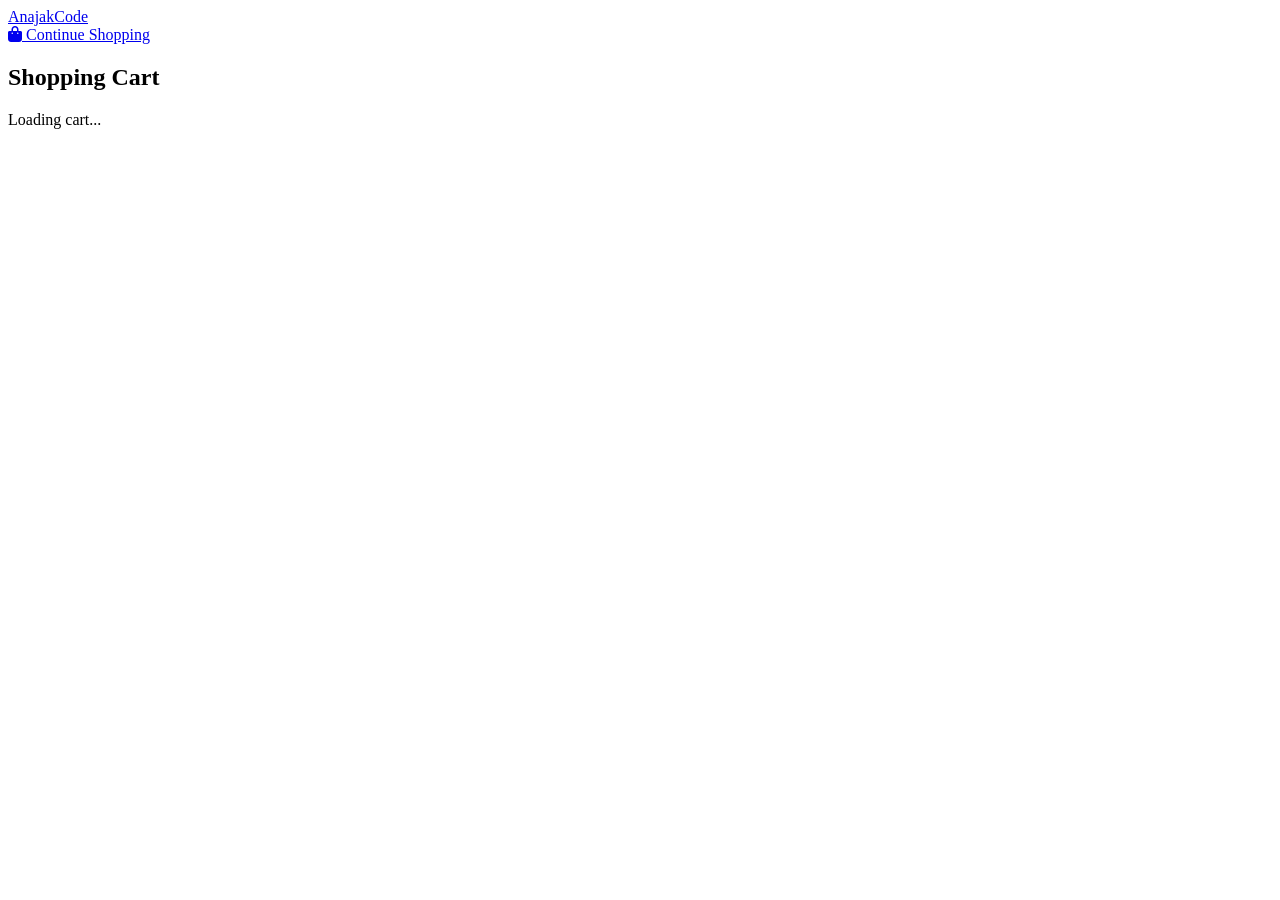
==== cart/index.html @ 0c5a371a "Rename index.ht to index.html" ====
<!DOCTYPE html>
<html lang="km">
<head>
    <meta charset="UTF-8">
    <meta name="viewport" content="width=device-width, initial-scale=1.0">
    <title>Shopping Cart</title>
    <link rel="stylesheet" href="./theme/style.css">
    <link rel="stylesheet" href="https://cdnjs.cloudflare.com/ajax/libs/font-awesome/6.4.0/css/all.min.css">
</head>
<body>
    <!-- Header -->
    <header class="header">
        <div class="container">
            <div class="header-top">
                <div class="logo">
                    <a href="index.html"> AnajakCode</a>
                </div>
                <div class="header-actions">
                    <a href="index.html" class="btn btn-sm"><i class="fas fa-shopping-bag"></i> Continue Shopping</a>
                </div>
            </div>
        </div>
    </header>

    <!-- Cart Content -->
    <section class="cart-page">
        <div class="container">
            <h1>Shopping Cart</h1>
            
            <div id="cart-content" class="cart-content">
                <div class="loading">
                    <div class="spinner"></div>
                    <p>Loading cart...</p>
                </div>
            </div>
        </div>
    </section>

    <script src="./api.js"></script>
    <script src="./function/script.js"></script>
    <script>
        document.addEventListener('DOMContentLoaded', () => {
            loadCartPage();
            updateCartCount();
        });
    </script>
</body>
</html>
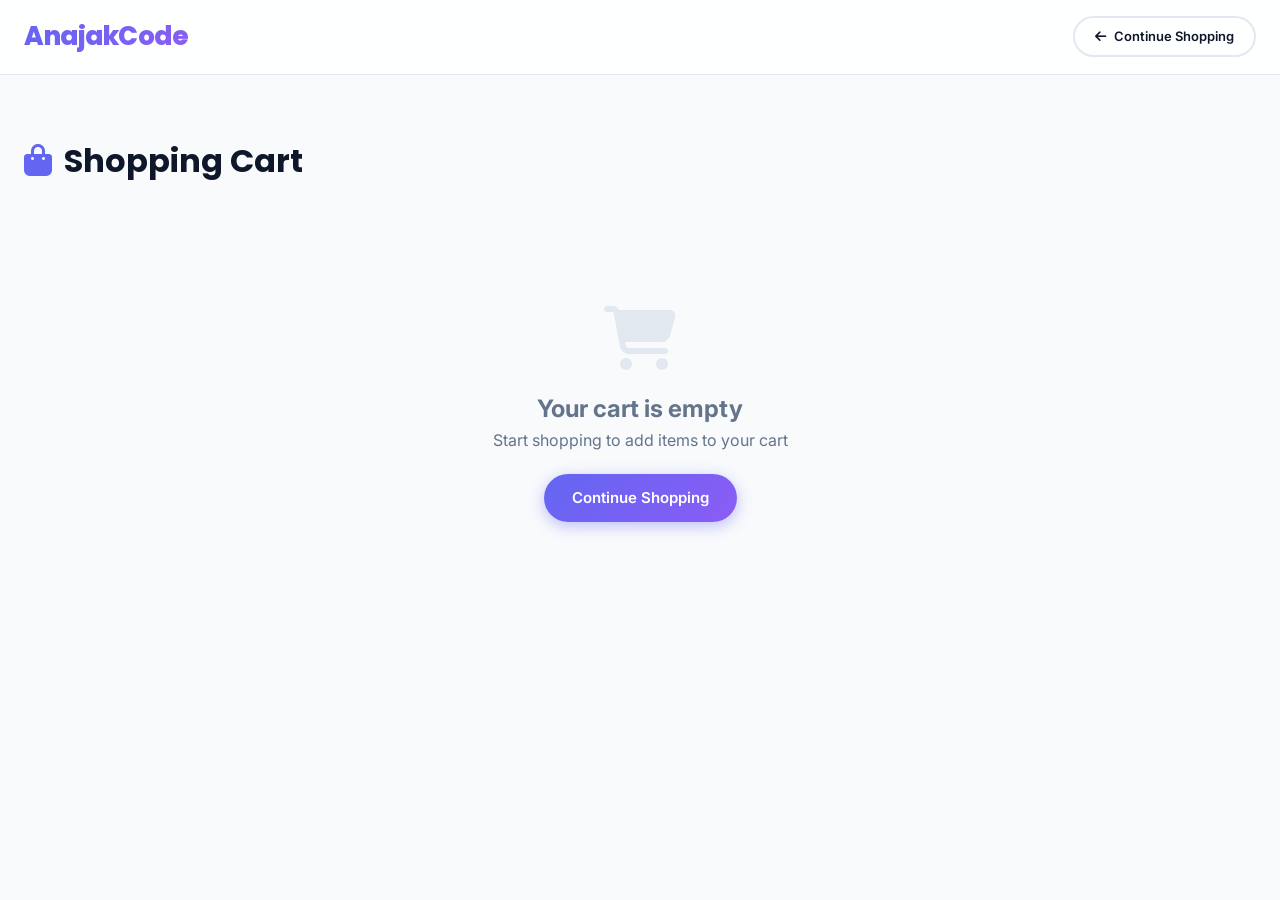
==== commit e38d3a78: "Update shopping cart page title and links" ====
--- a/cart/index.html
+++ b/cart/index.html
@@ -3,41 +3,39 @@
 <head>
     <meta charset="UTF-8">
     <meta name="viewport" content="width=device-width, initial-scale=1.0">
-    <title>Shopping Cart</title>
-    <link rel="stylesheet" href="./theme/style.css">
+    <title>Shopping Cart - AnajakCode</title>
+    <link rel="stylesheet" href="../theme/style.css">
     <link rel="stylesheet" href="https://cdnjs.cloudflare.com/ajax/libs/font-awesome/6.4.0/css/all.min.css">
 </head>
 <body>
-    <!-- Header -->
     <header class="header">
         <div class="container">
             <div class="header-top">
                 <div class="logo">
-                    <a href="index.html"> AnajakCode</a>
+                    <a href="/">AnajakCode</a>
                 </div>
                 <div class="header-actions">
-                    <a href="index.html" class="btn btn-sm"><i class="fas fa-shopping-bag"></i> Continue Shopping</a>
+                    <a href="/" class="btn btn-outline btn-sm"><i class="fas fa-arrow-left"></i> Continue Shopping</a>
                 </div>
             </div>
         </div>
     </header>
 
-    <!-- Cart Content -->
     <section class="cart-page">
         <div class="container">
-            <h1>Shopping Cart</h1>
+            <h1><i class="fas fa-shopping-bag" style="color: var(--primary); margin-right: 12px;"></i>Shopping Cart</h1>
             
             <div id="cart-content" class="cart-content">
                 <div class="loading">
                     <div class="spinner"></div>
-                    <p>Loading cart...</p>
+                    <p>Loading your cart...</p>
                 </div>
             </div>
         </div>
     </section>
 
-    <script src="./api.js"></script>
-    <script src="./function/script.js"></script>
+    <script src="../api.js"></script>
+    <script src="../function/script.js"></script>
     <script>
         document.addEventListener('DOMContentLoaded', () => {
             loadCartPage();
--- a/theme/style.css
+++ b/theme/style.css
@@ -0,0 +1,957 @@
+/* ============================================
+   ANAJAKCODE - PREMIUM UI THEME
+   ============================================ */
+@import url('https://fonts.googleapis.com/css2?family=Inter:wght@400;500;600&family=Kantumruy+Pro:wght@400;600;700&family=Poppins:wght@600;700;800&display=swap');
+
+:root {
+    --primary: #6366f1;
+    --primary-dark: #4f46e5;
+    --accent: #8b5cf6;
+    --bg-body: #f8fafc;
+    --bg-surface: #ffffff;
+    --text-main: #0f172a;
+    --text-muted: #64748b;
+    --border: #e2e8f0;
+    --success: #10b981;
+    --danger: #ef4444;
+    --warning: #f59e0b;
+    --shadow-sm: 0 1px 2px 0 rgb(0 0 0 / 0.05);
+    --shadow: 0 4px 6px -1px rgb(0 0 0 / 0.1), 0 2px 4px -2px rgb(0 0 0 / 0.1);
+    --shadow-lg: 0 10px 15px -3px rgb(0 0 0 / 0.1), 0 4px 6px -4px rgb(0 0 0 / 0.1);
+    --shadow-glow: 0 0 20px rgba(99, 102, 241, 0.3);
+    --radius: 16px;
+    --radius-sm: 8px;
+}
+
+* {
+    margin: 0;
+    padding: 0;
+    box-sizing: border-box;
+}
+
+html {
+    scroll-behavior: smooth;
+}
+
+body {
+    font-family: 'Inter', 'Kantumruy Pro', sans-serif;
+    background-color: var(--bg-body);
+    color: var(--text-main);
+    line-height: 1.6;
+    -webkit-font-smoothing: antialiased;
+}
+
+.container {
+    max-width: 1280px;
+    margin: 0 auto;
+    padding: 0 24px;
+}
+
+/* ---- HEADER ---- */
+.header {
+    background: rgba(255, 255, 255, 0.85);
+    backdrop-filter: blur(12px);
+    -webkit-backdrop-filter: blur(12px);
+    border-bottom: 1px solid var(--border);
+    position: sticky;
+    top: 0;
+    z-index: 100;
+    transition: all 0.3s ease;
+}
+
+.header-top {
+    display: flex;
+    justify-content: space-between;
+    align-items: center;
+    padding: 16px 0;
+}
+
+.logo a {
+    font-family: 'Poppins', sans-serif;
+    font-size: 26px;
+    font-weight: 800;
+    text-decoration: none;
+    background: linear-gradient(135deg, var(--primary), var(--accent));
+    -webkit-background-clip: text;
+    -webkit-text-fill-color: transparent;
+    letter-spacing: -0.5px;
+}
+
+.header-actions {
+    display: flex;
+    align-items: center;
+    gap: 20px;
+}
+
+.search-box {
+    display: flex;
+    align-items: center;
+    background: var(--bg-body);
+    border: 1px solid var(--border);
+    border-radius: 50px;
+    padding: 4px;
+    transition: all 0.3s;
+}
+
+.search-box:focus-within {
+    border-color: var(--primary);
+    box-shadow: 0 0 0 3px rgba(99, 102, 241, 0.1);
+}
+
+.search-box input {
+    border: none;
+    background: transparent;
+    padding: 8px 16px;
+    font-size: 14px;
+    width: 220px;
+    outline: none;
+    font-family: 'Inter', 'Kantumruy Pro', sans-serif;
+}
+
+.search-box button {
+    width: 36px;
+    height: 36px;
+    border-radius: 50%;
+    border: none;
+    background: var(--primary);
+    color: white;
+    cursor: pointer;
+    display: flex;
+    align-items: center;
+    justify-content: center;
+    transition: all 0.3s;
+}
+
+.search-box button:hover {
+    background: var(--primary-dark);
+    transform: scale(1.05);
+}
+
+.cart-icon {
+    position: relative;
+    font-size: 22px;
+    color: var(--text-main);
+    text-decoration: none;
+    padding: 8px;
+    border-radius: 50%;
+    transition: all 0.3s;
+}
+
+.cart-icon:hover {
+    background: var(--bg-body);
+    color: var(--primary);
+}
+
+.cart-count {
+    position: absolute;
+    top: 0;
+    right: 0;
+    background: var(--danger);
+    color: white;
+    font-size: 10px;
+    font-weight: 700;
+    width: 18px;
+    height: 18px;
+    border-radius: 50%;
+    display: flex;
+    align-items: center;
+    justify-content: center;
+    border: 2px solid white;
+}
+
+.nav-menu {
+    display: flex;
+    gap: 32px;
+    padding: 0 0 16px 0;
+}
+
+.nav-menu a {
+    color: var(--text-muted);
+    text-decoration: none;
+    font-weight: 600;
+    font-size: 15px;
+    position: relative;
+    transition: color 0.3s;
+}
+
+.nav-menu a:hover,
+.nav-menu a.active {
+    color: var(--primary);
+}
+
+.nav-menu a::after {
+    content: '';
+    position: absolute;
+    bottom: -4px;
+    left: 0;
+    width: 0;
+    height: 2px;
+    background: linear-gradient(90deg, var(--primary), var(--accent));
+    transition: width 0.3s ease;
+    border-radius: 2px;
+}
+
+.nav-menu a:hover::after,
+.nav-menu a.active::after {
+    width: 100%;
+}
+
+/* ---- HERO SECTION ---- */
+.hero {
+    background: linear-gradient(135deg, #0f172a 0%, #1e1b4b 100%);
+    color: white;
+    padding: 100px 0;
+    text-align: center;
+    position: relative;
+    overflow: hidden;
+}
+
+.hero::before {
+    content: '';
+    position: absolute;
+    top: -50%;
+    left: -50%;
+    width: 200%;
+    height: 200%;
+    background: radial-gradient(circle, rgba(99, 102, 241, 0.15) 0%, transparent 70%);
+    animation: pulse 8s ease-in-out infinite;
+}
+
+@keyframes pulse {
+    0%, 100% { transform: scale(1); opacity: 0.5; }
+    50% { transform: scale(1.1); opacity: 0.8; }
+}
+
+.hero-content {
+    position: relative;
+    z-index: 1;
+}
+
+.hero-content h1 {
+    font-family: 'Poppins', sans-serif;
+    font-size: 56px;
+    font-weight: 800;
+    margin-bottom: 20px;
+    line-height: 1.1;
+    background: linear-gradient(to right, #fff, #c7d2fe);
+    -webkit-background-clip: text;
+    -webkit-text-fill-color: transparent;
+}
+
+.hero-content p {
+    font-size: 20px;
+    margin-bottom: 40px;
+    color: #94a3b8;
+    max-width: 600px;
+    margin-left: auto;
+    margin-right: auto;
+}
+
+/* ---- BUTTONS ---- */
+.btn {
+    padding: 12px 28px;
+    border: none;
+    border-radius: 50px;
+    cursor: pointer;
+    font-size: 15px;
+    font-weight: 600;
+    text-decoration: none;
+    display: inline-flex;
+    align-items: center;
+    justify-content: center;
+    gap: 8px;
+    transition: all 0.3s cubic-bezier(0.4, 0, 0.2, 1);
+    font-family: 'Inter', 'Kantumruy Pro', sans-serif;
+}
+
+.btn-primary {
+    background: linear-gradient(135deg, var(--primary), var(--accent));
+    color: white;
+    box-shadow: 0 4px 15px rgba(99, 102, 241, 0.4);
+}
+
+.btn-primary:hover {
+    transform: translateY(-2px);
+    box-shadow: 0 8px 25px rgba(99, 102, 241, 0.5);
+}
+
+.btn-primary:disabled {
+    opacity: 0.6;
+    cursor: not-allowed;
+    transform: none;
+}
+
+.btn-sm {
+    padding: 8px 20px;
+    font-size: 13px;
+}
+
+.btn-lg {
+    padding: 16px 36px;
+    font-size: 16px;
+}
+
+.btn-block {
+    width: 100%;
+}
+
+.btn-outline {
+    background: transparent;
+    border: 2px solid var(--border);
+    color: var(--text-main);
+}
+
+.btn-outline:hover {
+    border-color: var(--primary);
+    color: var(--primary);
+    background: rgba(99, 102, 241, 0.05);
+}
+
+/* ---- PRODUCTS SECTION ---- */
+.products-section {
+    padding: 80px 0;
+}
+
+.section-header {
+    text-align: center;
+    margin-bottom: 50px;
+}
+
+.section-header h2 {
+    font-family: 'Poppins', sans-serif;
+    font-size: 36px;
+    font-weight: 700;
+    color: var(--text-main);
+    margin-bottom: 12px;
+}
+
+.section-header p {
+    color: var(--text-muted);
+    font-size: 16px;
+}
+
+.products-grid {
+    display: grid;
+    grid-template-columns: repeat(auto-fill, minmax(280px, 1fr));
+    gap: 32px;
+}
+
+.product-card {
+    background: var(--bg-surface);
+    border-radius: var(--radius);
+    overflow: hidden;
+    border: 1px solid var(--border);
+    transition: all 0.4s cubic-bezier(0.4, 0, 0.2, 1);
+    position: relative;
+}
+
+.product-card:hover {
+    transform: translateY(-8px);
+    box-shadow: var(--shadow-lg);
+    border-color: rgba(99, 102, 241, 0.3);
+}
+
+.product-image-wrapper {
+    position: relative;
+    padding-top: 100%; /* 1:1 Aspect Ratio */
+    background: #f1f5f9;
+    overflow: hidden;
+}
+
+.product-image {
+    position: absolute;
+    top: 0;
+    left: 0;
+    width: 100%;
+    height: 100%;
+    object-fit: cover;
+    transition: transform 0.5s ease;
+}
+
+.product-card:hover .product-image {
+    transform: scale(1.08);
+}
+
+.product-info {
+    padding: 24px;
+}
+
+.product-name {
+    font-size: 18px;
+    font-weight: 700;
+    margin-bottom: 8px;
+    color: var(--text-main);
+    line-height: 1.3;
+    display: -webkit-box;
+    -webkit-line-clamp: 2;
+    -webkit-box-orient: vertical;
+    overflow: hidden;
+}
+
+.product-price {
+    font-family: 'Poppins', sans-serif;
+    font-size: 24px;
+    font-weight: 700;
+    color: var(--primary);
+    margin-bottom: 16px;
+}
+
+.product-stock {
+    font-size: 13px;
+    font-weight: 600;
+    color: var(--success);
+    margin-bottom: 20px;
+    display: flex;
+    align-items: center;
+    gap: 6px;
+}
+
+.product-stock.out-of-stock {
+    color: var(--danger);
+}
+
+/* ---- LOADING & EMPTY STATE ---- */
+.loading {
+    text-align: center;
+    padding: 80px 20px;
+    grid-column: 1 / -1;
+}
+
+.spinner {
+    width: 48px;
+    height: 48px;
+    border: 4px solid var(--border);
+    border-top-color: var(--primary);
+    border-radius: 50%;
+    animation: spin 0.8s linear infinite;
+    margin: 0 auto 20px;
+}
+
+@keyframes spin {
+    to { transform: rotate(360deg); }
+}
+
+.empty-state {
+    text-align: center;
+    padding: 80px 20px;
+    grid-column: 1 / -1;
+    color: var(--text-muted);
+}
+
+.empty-state i {
+    font-size: 64px;
+    margin-bottom: 20px;
+    color: var(--border);
+}
+
+.empty-state h3 {
+    font-size: 20px;
+    color: var(--text-main);
+    margin-bottom: 8px;
+}
+
+/* ---- PRODUCT DETAILS ---- */
+.product-details {
+    padding: 60px 0;
+}
+
+.product-content {
+    display: grid;
+    grid-template-columns: 1fr 1fr;
+    gap: 60px;
+    align-items: start;
+    background: var(--bg-surface);
+    padding: 40px;
+    border-radius: var(--radius);
+    border: 1px solid var(--border);
+}
+
+.product-image-large {
+    width: 100%;
+    border-radius: var(--radius-sm);
+    box-shadow: var(--shadow);
+}
+
+.product-info-large h1 {
+    font-family: 'Poppins', sans-serif;
+    font-size: 36px;
+    font-weight: 700;
+    margin-bottom: 16px;
+    color: var(--text-main);
+}
+
+.product-price-large {
+    font-family: 'Poppins', sans-serif;
+    font-size: 40px;
+    font-weight: 800;
+    color: var(--primary);
+    margin-bottom: 24px;
+}
+
+.product-description {
+    margin-bottom: 32px;
+    color: var(--text-muted);
+    line-height: 1.8;
+    font-size: 16px;
+}
+
+.quantity-selector {
+    display: flex;
+    align-items: center;
+    gap: 16px;
+    margin-bottom: 32px;
+}
+
+.quantity-selector label {
+    font-weight: 600;
+    color: var(--text-main);
+}
+
+.quantity-selector input {
+    width: 80px;
+    padding: 12px;
+    border: 2px solid var(--border);
+    border-radius: var(--radius-sm);
+    text-align: center;
+    font-size: 18px;
+    font-weight: 700;
+    transition: all 0.3s;
+}
+
+.quantity-selector input:focus {
+    outline: none;
+    border-color: var(--primary);
+}
+
+/* ---- CART PAGE ---- */
+.cart-page, .checkout-page {
+    padding: 60px 0;
+}
+
+.cart-page h1, .checkout-page h1 {
+    font-family: 'Poppins', sans-serif;
+    font-size: 32px;
+    font-weight: 700;
+    margin-bottom: 40px;
+    color: var(--text-main);
+}
+
+.cart-content {
+    display: grid;
+    grid-template-columns: 2fr 1fr;
+    gap: 40px;
+}
+
+.cart-items {
+    background: var(--bg-surface);
+    border-radius: var(--radius);
+    border: 1px solid var(--border);
+    padding: 32px;
+}
+
+.cart-item {
+    display: grid;
+    grid-template-columns: 100px 1fr auto;
+    gap: 24px;
+    padding: 24px 0;
+    border-bottom: 1px solid var(--border);
+    align-items: center;
+}
+
+.cart-item:last-child {
+    border-bottom: none;
+}
+
+.cart-item-image {
+    width: 100px;
+    height: 100px;
+    object-fit: cover;
+    border-radius: var(--radius-sm);
+    border: 1px solid var(--border);
+}
+
+.cart-item-info h3 {
+    font-size: 18px;
+    font-weight: 600;
+    margin-bottom: 8px;
+    color: var(--text-main);
+}
+
+.cart-item-price {
+    color: var(--primary);
+    font-weight: 700;
+    font-size: 16px;
+}
+
+.cart-item-quantity {
+    display: flex;
+    align-items: center;
+    gap: 12px;
+    margin-top: 12px;
+}
+
+.cart-item-quantity button {
+    width: 36px;
+    height: 36px;
+    border: 1px solid var(--border);
+    background: var(--bg-body);
+    border-radius: var(--radius-sm);
+    cursor: pointer;
+    font-size: 18px;
+    display: flex;
+    align-items: center;
+    justify-content: center;
+    transition: all 0.2s;
+    color: var(--text-main);
+}
+
+.cart-item-quantity button:hover {
+    background: var(--primary);
+    color: white;
+    border-color: var(--primary);
+}
+
+.cart-item-quantity span {
+    font-weight: 700;
+    min-width: 30px;
+    text-align: center;
+    font-size: 16px;
+}
+
+.cart-summary {
+    background: var(--bg-surface);
+    border-radius: var(--radius);
+    border: 1px solid var(--border);
+    padding: 32px;
+    height: fit-content;
+    position: sticky;
+    top: 100px;
+}
+
+.cart-summary h2 {
+    font-family: 'Poppins', sans-serif;
+    font-size: 22px;
+    margin-bottom: 24px;
+    color: var(--text-main);
+}
+
+.cart-summary-row {
+    display: flex;
+    justify-content: space-between;
+    margin-bottom: 16px;
+    padding-bottom: 16px;
+    border-bottom: 1px dashed var(--border);
+    color: var(--text-muted);
+}
+
+.cart-summary-total {
+    display: flex;
+    justify-content: space-between;
+    font-family: 'Poppins', sans-serif;
+    font-size: 24px;
+    font-weight: 800;
+    margin-top: 24px;
+    padding-top: 24px;
+    border-top: 2px solid var(--text-main);
+    color: var(--text-main);
+}
+
+/* ---- CHECKOUT PAGE ---- */
+.checkout-grid {
+    display: grid;
+    grid-template-columns: 1.5fr 1fr;
+    gap: 40px;
+}
+
+.checkout-form {
+    background: var(--bg-surface);
+    border-radius: var(--radius);
+    border: 1px solid var(--border);
+    padding: 40px;
+}
+
+.checkout-form h2 {
+    font-family: 'Poppins', sans-serif;
+    font-size: 24px;
+    margin-bottom: 32px;
+    color: var(--text-main);
+}
+
+.form-group {
+    margin-bottom: 24px;
+}
+
+.form-group label {
+    display: block;
+    margin-bottom: 8px;
+    font-weight: 600;
+    color: var(--text-main);
+    font-size: 14px;
+}
+
+.form-group input,
+.form-group textarea {
+    width: 100%;
+    padding: 14px 18px;
+    border: 2px solid var(--border);
+    border-radius: var(--radius-sm);
+    font-size: 15px;
+    font-family: 'Inter', 'Kantumruy Pro', sans-serif;
+    transition: all 0.3s;
+    background: var(--bg-body);
+}
+
+.form-group input:focus,
+.form-group textarea:focus {
+    outline: none;
+    border-color: var(--primary);
+    background: white;
+    box-shadow: 0 0 0 4px rgba(99, 102, 241, 0.1);
+}
+
+.order-summary {
+    background: var(--bg-body);
+    border-radius: var(--radius-sm);
+    padding: 24px;
+    margin: 32px 0;
+    border: 1px solid var(--border);
+}
+
+.checkout-item {
+    display: flex;
+    justify-content: space-between;
+    margin-bottom: 12px;
+    padding-bottom: 12px;
+    border-bottom: 1px dashed var(--border);
+    font-size: 15px;
+}
+
+.checkout-total {
+    display: flex;
+    justify-content: space-between;
+    font-family: 'Poppins', sans-serif;
+    font-size: 22px;
+    font-weight: 800;
+    margin-top: 20px;
+    padding-top: 20px;
+    border-top: 2px solid var(--text-main);
+}
+
+/* ---- FOOTER ---- */
+.footer {
+    background: var(--text-main);
+    color: white;
+    padding: 80px 0 30px;
+    margin-top: 80px;
+}
+
+.footer-content {
+    display: grid;
+    grid-template-columns: repeat(auto-fit, minmax(250px, 1fr));
+    gap: 40px;
+    margin-bottom: 50px;
+}
+
+.footer-section h3 {
+    font-family: 'Poppins', sans-serif;
+    font-size: 18px;
+    margin-bottom: 20px;
+    color: white;
+}
+
+.footer-section p {
+    color: #94a3b8;
+    margin-bottom: 12px;
+    font-size: 15px;
+}
+
+.social-links {
+    display: flex;
+    gap: 12px;
+}
+
+.social-links a {
+    width: 44px;
+    height: 44px;
+    background: rgba(255, 255, 255, 0.1);
+    border-radius: 50%;
+    display: flex;
+    align-items: center;
+    justify-content: center;
+    color: white;
+    text-decoration: none;
+    transition: all 0.3s;
+    font-size: 18px;
+}
+
+.social-links a:hover {
+    background: var(--primary);
+    transform: translateY(-4px);
+    box-shadow: 0 8px 20px rgba(99, 102, 241, 0.4);
+}
+
+.footer-bottom {
+    text-align: center;
+    padding-top: 30px;
+    border-top: 1px solid rgba(255, 255, 255, 0.1);
+    color: #64748b;
+    font-size: 14px;
+}
+
+/* ---- CART SIDEBAR ---- */
+.cart-sidebar {
+    position: fixed;
+    top: 0;
+    right: -450px;
+    width: 420px;
+    height: 100vh;
+    background: rgba(255, 255, 255, 0.95);
+    backdrop-filter: blur(20px);
+    -webkit-backdrop-filter: blur(20px);
+    box-shadow: -10px 0 40px rgba(0, 0, 0, 0.1);
+    z-index: 1000;
+    transition: right 0.4s cubic-bezier(0.4, 0, 0.2, 1);
+    display: flex;
+    flex-direction: column;
+}
+
+.cart-sidebar.open {
+    right: 0;
+}
+
+.cart-sidebar-header {
+    padding: 24px;
+    border-bottom: 1px solid var(--border);
+    display: flex;
+    justify-content: space-between;
+    align-items: center;
+}
+
+.cart-sidebar-header h3 {
+    font-family: 'Poppins', sans-serif;
+    font-size: 20px;
+    font-weight: 700;
+}
+
+.close-cart {
+    background: var(--bg-body);
+    border: none;
+    width: 36px;
+    height: 36px;
+    border-radius: 50%;
+    font-size: 24px;
+    cursor: pointer;
+    color: var(--text-muted);
+    display: flex;
+    align-items: center;
+    justify-content: center;
+    transition: all 0.2s;
+}
+
+.close-cart:hover {
+    background: var(--danger);
+    color: white;
+}
+
+.cart-sidebar-content {
+    flex: 1;
+    overflow-y: auto;
+    padding: 24px;
+}
+
+.cart-sidebar-footer {
+    padding: 24px;
+    border-top: 1px solid var(--border);
+    background: var(--bg-body);
+}
+
+.cart-sidebar-total {
+    display: flex;
+    justify-content: space-between;
+    font-family: 'Poppins', sans-serif;
+    font-size: 20px;
+    font-weight: 800;
+    margin-bottom: 20px;
+    color: var(--text-main);
+}
+
+/* ---- TOAST NOTIFICATION ---- */
+.toast {
+    position: fixed;
+    top: 24px;
+    right: 24px;
+    padding: 16px 24px;
+    background: white;
+    color: var(--text-main);
+    border-radius: var(--radius-sm);
+    box-shadow: var(--shadow-lg);
+    z-index: 9999;
+    animation: slideIn 0.4s cubic-bezier(0.4, 0, 0.2, 1);
+    display: flex;
+    align-items: center;
+    gap: 12px;
+    font-weight: 600;
+    border-left: 4px solid var(--primary);
+}
+
+.toast-success { border-left-color: var(--success); }
+.toast-error { border-left-color: var(--danger); }
+
+@keyframes slideIn {
+    from { transform: translateX(100%); opacity: 0; }
+    to { transform: translateX(0); opacity: 1; }
+}
+
+/* ---- RESPONSIVE ---- */
+@media (max-width: 900px) {
+    .product-content,
+    .cart-content,
+    .checkout-grid {
+        grid-template-columns: 1fr;
+    }
+    
+    .cart-summary {
+        position: static;
+    }
+}
+
+@media (max-width: 768px) {
+    .header-top {
+        flex-direction: column;
+        gap: 16px;
+    }
+    
+    .search-box input {
+        width: 100%;
+    }
+    
+    .search-box {
+        width: 100%;
+    }
+
+    .hero-content h1 {
+        font-size: 36px;
+    }
+
+    .nav-menu {
+        overflow-x: auto;
+        padding-bottom: 12px;
+        gap: 20px;
+    }
+
+    .cart-sidebar {
+        width: 100%;
+        right: -100%;
+    }
+
+    .cart-item {
+        grid-template-columns: 80px 1fr;
+        gap: 16px;
+    }
+    
+    .cart-item > div:last-child {
+        grid-column: 1 / -1;
+        text-align: left;
+        margin-top: 12px;
+    }
+}
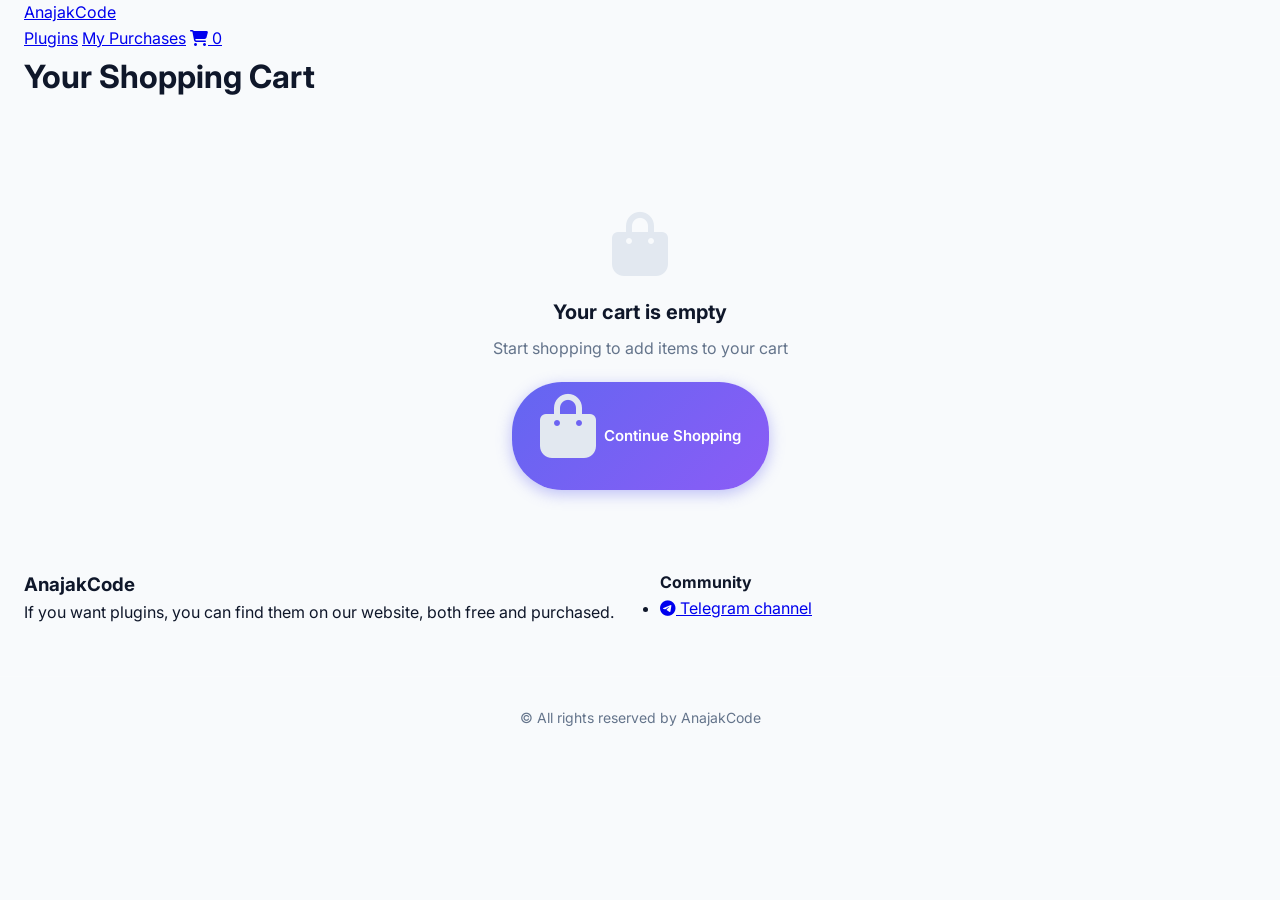
==== commit 64bf8a8f: "Update index.html" ====
--- a/cart/index.html
+++ b/cart/index.html
@@ -1,46 +1,47 @@
 <!DOCTYPE html>
-<html lang="km">
+<html lang="en">
 <head>
     <meta charset="UTF-8">
     <meta name="viewport" content="width=device-width, initial-scale=1.0">
-    <title>Shopping Cart - AnajakCode</title>
+    <title>Cart - AnajakCode</title>
     <link rel="stylesheet" href="../theme/style.css">
     <link rel="stylesheet" href="https://cdnjs.cloudflare.com/ajax/libs/font-awesome/6.4.0/css/all.min.css">
 </head>
 <body>
-    <header class="header">
-        <div class="container">
-            <div class="header-top">
-                <div class="logo">
-                    <a href="/">AnajakCode</a>
-                </div>
-                <div class="header-actions">
-                    <a href="/" class="btn btn-outline btn-sm"><i class="fas fa-arrow-left"></i> Continue Shopping</a>
-                </div>
-            </div>
+    <header class="glass-header">
+        <div class="container header-content">
+            <a href="../products/" class="logo">AnajakCode</a>
+            <nav class="nav-links">
+                <a href="../products/">Plugins</a>
+                <a href="../purchase/">My Purchases</a>
+                <a href="../cart/" class="active cart-link"><i class="fas fa-shopping-cart"></i> <span id="cart-count">0</span></a>
+            </nav>
         </div>
     </header>
 
-    <section class="cart-page">
-        <div class="container">
-            <h1><i class="fas fa-shopping-bag" style="color: var(--primary); margin-right: 12px;"></i>Shopping Cart</h1>
-            
-            <div id="cart-content" class="cart-content">
-                <div class="loading">
-                    <div class="spinner"></div>
-                    <p>Loading your cart...</p>
-                </div>
+    <main class="container">
+        <h1 style="margin-bottom: 30px;">Your Shopping Cart</h1>
+        <div id="cart-content" class="cart-layout">
+            <div class="loading-spinner"><div class="spinner"></div></div>
+        </div>
+    </main>
+
+    <footer class="site-footer">
+        <div class="container footer-content">
+            <div class="footer-brand">
+                <h3>AnajakCode</h3>
+                <p>If you want plugins, you can find them on our website, both free and purchased.</p>
+            </div>
+            <div class="footer-links">
+                <h4>Community</h4>
+                <ul><li><a href="https://t.me/anajakcode" target="_blank"><i class="fab fa-telegram"></i> Telegram channel</a></li></ul>
             </div>
         </div>
-    </section>
+        <div class="footer-bottom"><p>&copy; All rights reserved by AnajakCode</p></div>
+    </footer>
 
     <script src="../api.js"></script>
     <script src="../function/script.js"></script>
-    <script>
-        document.addEventListener('DOMContentLoaded', () => {
-            loadCartPage();
-            updateCartCount();
-        });
-    </script>
+    <script>document.addEventListener('DOMContentLoaded', loadCartPage);</script>
 </body>
 </html>
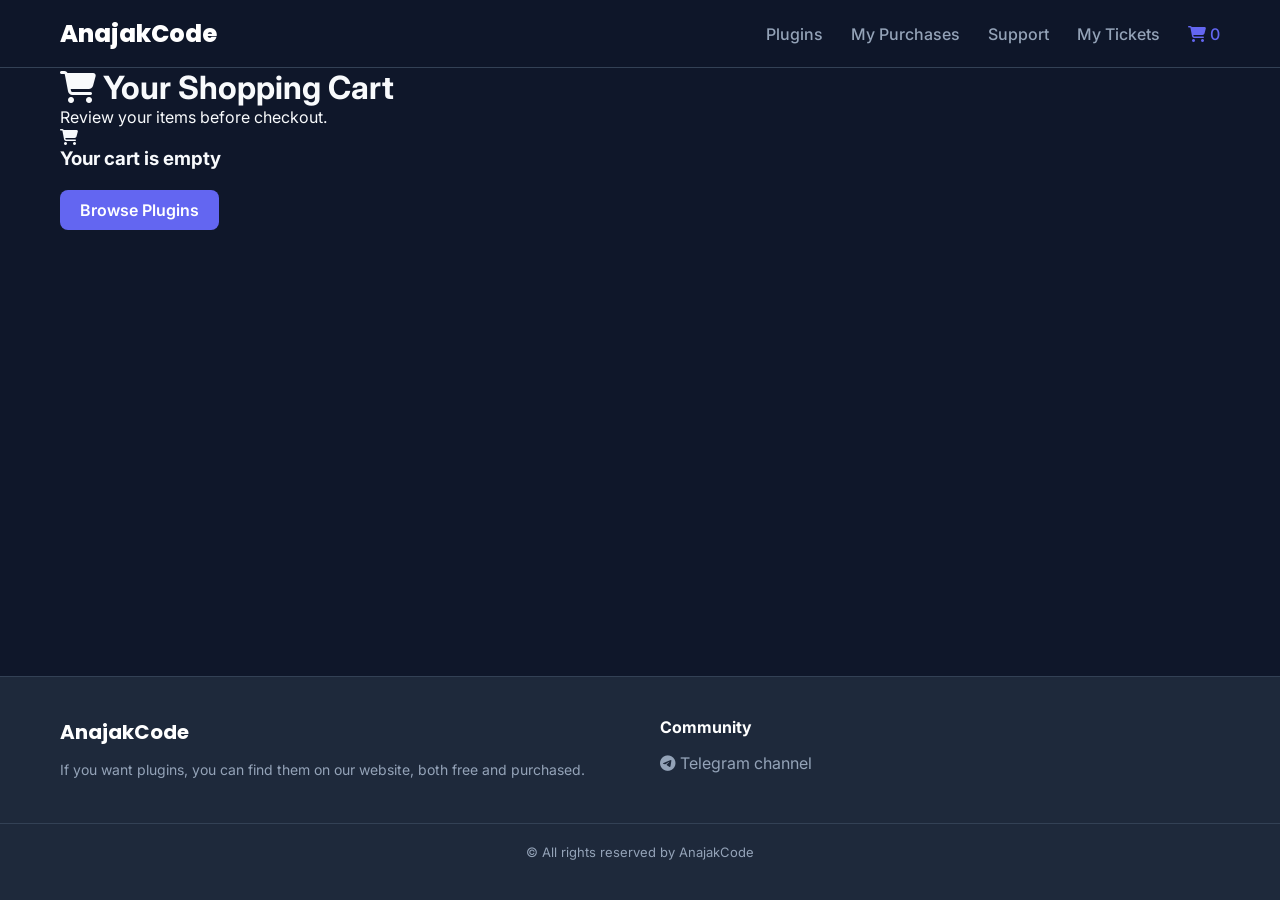
==== commit 13138226: "Enhance shopping cart page layout with hero section Updated the shopping cart header to include a he" ====
--- a/cart/index.html
+++ b/cart/index.html
@@ -14,13 +14,18 @@
             <nav class="nav-links">
                 <a href="../products/">Plugins</a>
                 <a href="../purchase/">My Purchases</a>
+                <a href="../support/">Support</a>
+                <a href="../tickets/">My Tickets</a>
                 <a href="../cart/" class="active cart-link"><i class="fas fa-shopping-cart"></i> <span id="cart-count">0</span></a>
             </nav>
         </div>
     </header>
 
     <main class="container">
-        <h1 style="margin-bottom: 30px;">Your Shopping Cart</h1>
+        <div class="page-hero">
+            <h1><i class="fas fa-shopping-cart"></i> Your Shopping Cart</h1>
+            <p>Review your items before checkout.</p>
+        </div>
         <div id="cart-content" class="cart-layout">
             <div class="loading-spinner"><div class="spinner"></div></div>
         </div>
--- a/theme/style.css
+++ b/theme/style.css
@@ -1,957 +1,86 @@
-/* ============================================
-   ANAJAKCODE - PREMIUM UI THEME
-   ============================================ */
-@import url('https://fonts.googleapis.com/css2?family=Inter:wght@400;500;600&family=Kantumruy+Pro:wght@400;600;700&family=Poppins:wght@600;700;800&display=swap');
+@import url('https://fonts.googleapis.com/css2?family=Inter:wght@400;500;600;700&family=Poppins:wght@600;700;800&display=swap');
 
 :root {
-    --primary: #6366f1;
-    --primary-dark: #4f46e5;
-    --accent: #8b5cf6;
-    --bg-body: #f8fafc;
-    --bg-surface: #ffffff;
-    --text-main: #0f172a;
-    --text-muted: #64748b;
-    --border: #e2e8f0;
-    --success: #10b981;
-    --danger: #ef4444;
-    --warning: #f59e0b;
-    --shadow-sm: 0 1px 2px 0 rgb(0 0 0 / 0.05);
-    --shadow: 0 4px 6px -1px rgb(0 0 0 / 0.1), 0 2px 4px -2px rgb(0 0 0 / 0.1);
-    --shadow-lg: 0 10px 15px -3px rgb(0 0 0 / 0.1), 0 4px 6px -4px rgb(0 0 0 / 0.1);
-    --shadow-glow: 0 0 20px rgba(99, 102, 241, 0.3);
-    --radius: 16px;
-    --radius-sm: 8px;
+    --primary: #6366f1; --primary-hover: #4f46e5;
+    --bg-dark: #0f172a; --bg-card: #1e293b;
+    --text-main: #f8fafc; --text-muted: #94a3b8;
+    --border: #334155; --success: #10b981;
+    --radius: 12px;
 }
 
-* {
-    margin: 0;
-    padding: 0;
-    box-sizing: border-box;
+* { margin: 0; padding: 0; box-sizing: border-box; }
+
+/* ✅ STICKY FOOTER SETUP */
+body {
+    font-family: 'Inter', sans-serif;
+    background-color: var(--bg-dark);
+    color: var(--text-main);
+    display: flex;
+    flex-direction: column;
+    min-height: 100vh;
 }
 
-html {
-    scroll-behavior: smooth;
+main { flex: 1; width: 100%; max-width: 1200px; margin: 0 auto; padding: 40px 20px; }
+.container { max-width: 1200px; margin: 0 auto; padding: 0 20px; }
+
+/* Header */
+.glass-header {
+    background: rgba(15, 23, 42, 0.9); backdrop-filter: blur(10px);
+    border-bottom: 1px solid var(--border); position: sticky; top: 0; z-index: 100; padding: 16px 0;
 }
+.header-content { display: flex; justify-content: space-between; align-items: center; }
+.logo { font-family: 'Poppins'; font-size: 24px; font-weight: 800; color: white; text-decoration: none; }
+.nav-links a { color: var(--text-muted); text-decoration: none; margin-left: 24px; font-weight: 500; transition: 0.3s; }
+.nav-links a:hover, .nav-links a.active { color: var(--primary); }
 
-body {
-    font-family: 'Inter', 'Kantumruy Pro', sans-serif;
-    background-color: var(--bg-body);
-    color: var(--text-main);
-    line-height: 1.6;
-    -webkit-font-smoothing: antialiased;
-}
+/* Products Grid */
+.products-grid { display: grid; grid-template-columns: repeat(auto-fill, minmax(280px, 1fr)); gap: 24px; margin-top: 32px; }
+.product-card { background: var(--bg-card); border: 1px solid var(--border); border-radius: var(--radius); overflow: hidden; transition: 0.3s; }
+.product-card:hover { transform: translateY(-5px); border-color: var(--primary); }
+.product-img { width: 100%; height: 180px; object-fit: cover; background: #000; }
+.product-info { padding: 20px; }
+.product-title { font-size: 18px; font-weight: 700; margin-bottom: 8px; }
+.product-price { font-size: 20px; color: var(--primary); font-weight: 800; margin-bottom: 16px; }
 
-.container {
-    max-width: 1280px;
-    margin: 0 auto;
-    padding: 0 24px;
-}
+/* Buttons */
+.btn { display: inline-flex; align-items: center; justify-content: center; padding: 10px 20px; border-radius: 8px; font-weight: 600; text-decoration: none; cursor: pointer; border: none; transition: 0.3s; width: 100%; }
+.btn-primary { background: var(--primary); color: white; }
+.btn-primary:hover { background: var(--primary-hover); }
+.btn-outline { background: transparent; border: 1px solid var(--border); color: var(--text-main); margin-top: 8px; }
+.btn-outline:hover { border-color: var(--primary); color: var(--primary); }
+.btn-success { background: var(--success); color: white; }
 
-/* ---- HEADER ---- */
-.header {
-    background: rgba(255, 255, 255, 0.85);
-    backdrop-filter: blur(12px);
-    -webkit-backdrop-filter: blur(12px);
-    border-bottom: 1px solid var(--border);
-    position: sticky;
-    top: 0;
-    z-index: 100;
-    transition: all 0.3s ease;
-}
+/* Cart Layout */
+.cart-layout { display: grid; grid-template-columns: 2fr 1fr; gap: 30px; }
+.cart-items { background: var(--bg-card); border-radius: var(--radius); padding: 24px; border: 1px solid var(--border); }
+.cart-item { display: flex; justify-content: space-between; align-items: center; padding: 16px 0; border-bottom: 1px solid var(--border); }
+.cart-summary { background: var(--bg-card); border-radius: var(--radius); padding: 24px; border: 1px solid var(--border); height: fit-content; }
 
-.header-top {
-    display: flex;
-    justify-content: space-between;
-    align-items: center;
-    padding: 16px 0;
-}
+/* Purchases Grid */
+.purchases-grid { display: grid; grid-template-columns: repeat(auto-fill, minmax(300px, 1fr)); gap: 24px; }
+.purchase-card { background: var(--bg-card); border: 1px solid var(--border); border-radius: var(--radius); padding: 24px; }
+.purchase-date { color: var(--text-muted); font-size: 13px; margin-bottom: 8px; }
 
-.logo a {
-    font-family: 'Poppins', sans-serif;
-    font-size: 26px;
-    font-weight: 800;
-    text-decoration: none;
-    background: linear-gradient(135deg, var(--primary), var(--accent));
-    -webkit-background-clip: text;
-    -webkit-text-fill-color: transparent;
-    letter-spacing: -0.5px;
-}
+/* ✅ FOOTER DESIGN */
+.site-footer { background: var(--bg-card); border-top: 1px solid var(--border); padding: 40px 0; margin-top: auto; }
+.footer-content { display: grid; grid-template-columns: repeat(auto-fit, minmax(250px, 1fr)); gap: 40px; }
+.footer-brand h3 { font-family: 'Poppins'; font-size: 20px; color: white; margin-bottom: 12px; }
+.footer-brand p { color: var(--text-muted); line-height: 1.6; font-size: 14px; }
+.footer-links h4 { color: white; margin-bottom: 16px; font-size: 16px; }
+.footer-links ul { list-style: none; }
+.footer-links li { margin-bottom: 10px; }
+.footer-links a { color: var(--text-muted); text-decoration: none; transition: 0.3s; }
+.footer-links a:hover { color: var(--primary); }
+.footer-bottom { text-align: center; margin-top: 40px; padding-top: 20px; border-top: 1px solid var(--border); color: var(--text-muted); font-size: 13px; }
 
-.header-actions {
-    display: flex;
-    align-items: center;
-    gap: 20px;
-}
-
-.search-box {
-    display: flex;
-    align-items: center;
-    background: var(--bg-body);
-    border: 1px solid var(--border);
-    border-radius: 50px;
-    padding: 4px;
-    transition: all 0.3s;
-}
-
-.search-box:focus-within {
-    border-color: var(--primary);
-    box-shadow: 0 0 0 3px rgba(99, 102, 241, 0.1);
-}
-
-.search-box input {
-    border: none;
-    background: transparent;
-    padding: 8px 16px;
-    font-size: 14px;
-    width: 220px;
-    outline: none;
-    font-family: 'Inter', 'Kantumruy Pro', sans-serif;
-}
-
-.search-box button {
-    width: 36px;
-    height: 36px;
-    border-radius: 50%;
-    border: none;
-    background: var(--primary);
-    color: white;
-    cursor: pointer;
-    display: flex;
-    align-items: center;
-    justify-content: center;
-    transition: all 0.3s;
-}
-
-.search-box button:hover {
-    background: var(--primary-dark);
-    transform: scale(1.05);
-}
-
-.cart-icon {
-    position: relative;
-    font-size: 22px;
-    color: var(--text-main);
-    text-decoration: none;
-    padding: 8px;
-    border-radius: 50%;
-    transition: all 0.3s;
-}
-
-.cart-icon:hover {
-    background: var(--bg-body);
-    color: var(--primary);
-}
-
-.cart-count {
-    position: absolute;
-    top: 0;
-    right: 0;
-    background: var(--danger);
-    color: white;
-    font-size: 10px;
-    font-weight: 700;
-    width: 18px;
-    height: 18px;
-    border-radius: 50%;
-    display: flex;
-    align-items: center;
-    justify-content: center;
-    border: 2px solid white;
-}
-
-.nav-menu {
-    display: flex;
-    gap: 32px;
-    padding: 0 0 16px 0;
-}
-
-.nav-menu a {
-    color: var(--text-muted);
-    text-decoration: none;
-    font-weight: 600;
-    font-size: 15px;
-    position: relative;
-    transition: color 0.3s;
-}
-
-.nav-menu a:hover,
-.nav-menu a.active {
-    color: var(--primary);
-}
-
-.nav-menu a::after {
-    content: '';
-    position: absolute;
-    bottom: -4px;
-    left: 0;
-    width: 0;
-    height: 2px;
-    background: linear-gradient(90deg, var(--primary), var(--accent));
-    transition: width 0.3s ease;
-    border-radius: 2px;
-}
-
-.nav-menu a:hover::after,
-.nav-menu a.active::after {
-    width: 100%;
-}
-
-/* ---- HERO SECTION ---- */
-.hero {
-    background: linear-gradient(135deg, #0f172a 0%, #1e1b4b 100%);
-    color: white;
-    padding: 100px 0;
-    text-align: center;
-    position: relative;
-    overflow: hidden;
-}
-
-.hero::before {
-    content: '';
-    position: absolute;
-    top: -50%;
-    left: -50%;
-    width: 200%;
-    height: 200%;
-    background: radial-gradient(circle, rgba(99, 102, 241, 0.15) 0%, transparent 70%);
-    animation: pulse 8s ease-in-out infinite;
-}
-
-@keyframes pulse {
-    0%, 100% { transform: scale(1); opacity: 0.5; }
-    50% { transform: scale(1.1); opacity: 0.8; }
-}
-
-.hero-content {
-    position: relative;
-    z-index: 1;
-}
-
-.hero-content h1 {
-    font-family: 'Poppins', sans-serif;
-    font-size: 56px;
-    font-weight: 800;
-    margin-bottom: 20px;
-    line-height: 1.1;
-    background: linear-gradient(to right, #fff, #c7d2fe);
-    -webkit-background-clip: text;
-    -webkit-text-fill-color: transparent;
-}
-
-.hero-content p {
-    font-size: 20px;
-    margin-bottom: 40px;
-    color: #94a3b8;
-    max-width: 600px;
-    margin-left: auto;
-    margin-right: auto;
-}
-
-/* ---- BUTTONS ---- */
-.btn {
-    padding: 12px 28px;
-    border: none;
-    border-radius: 50px;
-    cursor: pointer;
-    font-size: 15px;
-    font-weight: 600;
-    text-decoration: none;
-    display: inline-flex;
-    align-items: center;
-    justify-content: center;
-    gap: 8px;
-    transition: all 0.3s cubic-bezier(0.4, 0, 0.2, 1);
-    font-family: 'Inter', 'Kantumruy Pro', sans-serif;
-}
-
-.btn-primary {
-    background: linear-gradient(135deg, var(--primary), var(--accent));
-    color: white;
-    box-shadow: 0 4px 15px rgba(99, 102, 241, 0.4);
-}
-
-.btn-primary:hover {
-    transform: translateY(-2px);
-    box-shadow: 0 8px 25px rgba(99, 102, 241, 0.5);
-}
-
-.btn-primary:disabled {
-    opacity: 0.6;
-    cursor: not-allowed;
-    transform: none;
-}
-
-.btn-sm {
-    padding: 8px 20px;
-    font-size: 13px;
-}
-
-.btn-lg {
-    padding: 16px 36px;
-    font-size: 16px;
-}
-
-.btn-block {
-    width: 100%;
-}
-
-.btn-outline {
-    background: transparent;
-    border: 2px solid var(--border);
-    color: var(--text-main);
-}
-
-.btn-outline:hover {
-    border-color: var(--primary);
-    color: var(--primary);
-    background: rgba(99, 102, 241, 0.05);
-}
-
-/* ---- PRODUCTS SECTION ---- */
-.products-section {
-    padding: 80px 0;
-}
-
-.section-header {
-    text-align: center;
-    margin-bottom: 50px;
-}
-
-.section-header h2 {
-    font-family: 'Poppins', sans-serif;
-    font-size: 36px;
-    font-weight: 700;
-    color: var(--text-main);
-    margin-bottom: 12px;
-}
-
-.section-header p {
-    color: var(--text-muted);
-    font-size: 16px;
-}
-
-.products-grid {
-    display: grid;
-    grid-template-columns: repeat(auto-fill, minmax(280px, 1fr));
-    gap: 32px;
-}
-
-.product-card {
-    background: var(--bg-surface);
-    border-radius: var(--radius);
-    overflow: hidden;
-    border: 1px solid var(--border);
-    transition: all 0.4s cubic-bezier(0.4, 0, 0.2, 1);
-    position: relative;
-}
-
-.product-card:hover {
-    transform: translateY(-8px);
-    box-shadow: var(--shadow-lg);
-    border-color: rgba(99, 102, 241, 0.3);
-}
-
-.product-image-wrapper {
-    position: relative;
-    padding-top: 100%; /* 1:1 Aspect Ratio */
-    background: #f1f5f9;
-    overflow: hidden;
-}
-
-.product-image {
-    position: absolute;
-    top: 0;
-    left: 0;
-    width: 100%;
-    height: 100%;
-    object-fit: cover;
-    transition: transform 0.5s ease;
-}
-
-.product-card:hover .product-image {
-    transform: scale(1.08);
-}
-
-.product-info {
-    padding: 24px;
-}
-
-.product-name {
-    font-size: 18px;
-    font-weight: 700;
-    margin-bottom: 8px;
-    color: var(--text-main);
-    line-height: 1.3;
-    display: -webkit-box;
-    -webkit-line-clamp: 2;
-    -webkit-box-orient: vertical;
-    overflow: hidden;
-}
-
-.product-price {
-    font-family: 'Poppins', sans-serif;
-    font-size: 24px;
-    font-weight: 700;
-    color: var(--primary);
-    margin-bottom: 16px;
-}
-
-.product-stock {
-    font-size: 13px;
-    font-weight: 600;
-    color: var(--success);
-    margin-bottom: 20px;
-    display: flex;
-    align-items: center;
-    gap: 6px;
-}
-
-.product-stock.out-of-stock {
-    color: var(--danger);
-}
-
-/* ---- LOADING & EMPTY STATE ---- */
-.loading {
-    text-align: center;
-    padding: 80px 20px;
-    grid-column: 1 / -1;
-}
-
-.spinner {
-    width: 48px;
-    height: 48px;
-    border: 4px solid var(--border);
-    border-top-color: var(--primary);
-    border-radius: 50%;
-    animation: spin 0.8s linear infinite;
-    margin: 0 auto 20px;
-}
-
-@keyframes spin {
-    to { transform: rotate(360deg); }
-}
-
-.empty-state {
-    text-align: center;
-    padding: 80px 20px;
-    grid-column: 1 / -1;
-    color: var(--text-muted);
-}
-
-.empty-state i {
-    font-size: 64px;
-    margin-bottom: 20px;
-    color: var(--border);
-}
-
-.empty-state h3 {
-    font-size: 20px;
-    color: var(--text-main);
-    margin-bottom: 8px;
-}
-
-/* ---- PRODUCT DETAILS ---- */
-.product-details {
-    padding: 60px 0;
-}
-
-.product-content {
-    display: grid;
-    grid-template-columns: 1fr 1fr;
-    gap: 60px;
-    align-items: start;
-    background: var(--bg-surface);
-    padding: 40px;
-    border-radius: var(--radius);
-    border: 1px solid var(--border);
-}
-
-.product-image-large {
-    width: 100%;
-    border-radius: var(--radius-sm);
-    box-shadow: var(--shadow);
-}
-
-.product-info-large h1 {
-    font-family: 'Poppins', sans-serif;
-    font-size: 36px;
-    font-weight: 700;
-    margin-bottom: 16px;
-    color: var(--text-main);
-}
-
-.product-price-large {
-    font-family: 'Poppins', sans-serif;
-    font-size: 40px;
-    font-weight: 800;
-    color: var(--primary);
-    margin-bottom: 24px;
-}
-
-.product-description {
-    margin-bottom: 32px;
-    color: var(--text-muted);
-    line-height: 1.8;
-    font-size: 16px;
-}
-
-.quantity-selector {
-    display: flex;
-    align-items: center;
-    gap: 16px;
-    margin-bottom: 32px;
-}
-
-.quantity-selector label {
-    font-weight: 600;
-    color: var(--text-main);
-}
-
-.quantity-selector input {
-    width: 80px;
-    padding: 12px;
-    border: 2px solid var(--border);
-    border-radius: var(--radius-sm);
-    text-align: center;
-    font-size: 18px;
-    font-weight: 700;
-    transition: all 0.3s;
-}
-
-.quantity-selector input:focus {
-    outline: none;
-    border-color: var(--primary);
-}
-
-/* ---- CART PAGE ---- */
-.cart-page, .checkout-page {
-    padding: 60px 0;
-}
-
-.cart-page h1, .checkout-page h1 {
-    font-family: 'Poppins', sans-serif;
-    font-size: 32px;
-    font-weight: 700;
-    margin-bottom: 40px;
-    color: var(--text-main);
-}
-
-.cart-content {
-    display: grid;
-    grid-template-columns: 2fr 1fr;
-    gap: 40px;
-}
-
-.cart-items {
-    background: var(--bg-surface);
-    border-radius: var(--radius);
-    border: 1px solid var(--border);
-    padding: 32px;
-}
-
-.cart-item {
-    display: grid;
-    grid-template-columns: 100px 1fr auto;
-    gap: 24px;
-    padding: 24px 0;
-    border-bottom: 1px solid var(--border);
-    align-items: center;
-}
-
-.cart-item:last-child {
-    border-bottom: none;
-}
-
-.cart-item-image {
-    width: 100px;
-    height: 100px;
-    object-fit: cover;
-    border-radius: var(--radius-sm);
-    border: 1px solid var(--border);
-}
-
-.cart-item-info h3 {
-    font-size: 18px;
-    font-weight: 600;
-    margin-bottom: 8px;
-    color: var(--text-main);
-}
-
-.cart-item-price {
-    color: var(--primary);
-    font-weight: 700;
-    font-size: 16px;
-}
-
-.cart-item-quantity {
-    display: flex;
-    align-items: center;
-    gap: 12px;
-    margin-top: 12px;
-}
-
-.cart-item-quantity button {
-    width: 36px;
-    height: 36px;
-    border: 1px solid var(--border);
-    background: var(--bg-body);
-    border-radius: var(--radius-sm);
-    cursor: pointer;
-    font-size: 18px;
-    display: flex;
-    align-items: center;
-    justify-content: center;
-    transition: all 0.2s;
-    color: var(--text-main);
-}
-
-.cart-item-quantity button:hover {
-    background: var(--primary);
-    color: white;
-    border-color: var(--primary);
-}
-
-.cart-item-quantity span {
-    font-weight: 700;
-    min-width: 30px;
-    text-align: center;
-    font-size: 16px;
-}
-
-.cart-summary {
-    background: var(--bg-surface);
-    border-radius: var(--radius);
-    border: 1px solid var(--border);
-    padding: 32px;
-    height: fit-content;
-    position: sticky;
-    top: 100px;
-}
-
-.cart-summary h2 {
-    font-family: 'Poppins', sans-serif;
-    font-size: 22px;
-    margin-bottom: 24px;
-    color: var(--text-main);
-}
-
-.cart-summary-row {
-    display: flex;
-    justify-content: space-between;
-    margin-bottom: 16px;
-    padding-bottom: 16px;
-    border-bottom: 1px dashed var(--border);
-    color: var(--text-muted);
-}
-
-.cart-summary-total {
-    display: flex;
-    justify-content: space-between;
-    font-family: 'Poppins', sans-serif;
-    font-size: 24px;
-    font-weight: 800;
-    margin-top: 24px;
-    padding-top: 24px;
-    border-top: 2px solid var(--text-main);
-    color: var(--text-main);
-}
-
-/* ---- CHECKOUT PAGE ---- */
-.checkout-grid {
-    display: grid;
-    grid-template-columns: 1.5fr 1fr;
-    gap: 40px;
-}
-
-.checkout-form {
-    background: var(--bg-surface);
-    border-radius: var(--radius);
-    border: 1px solid var(--border);
-    padding: 40px;
-}
-
-.checkout-form h2 {
-    font-family: 'Poppins', sans-serif;
-    font-size: 24px;
-    margin-bottom: 32px;
-    color: var(--text-main);
-}
-
-.form-group {
-    margin-bottom: 24px;
-}
-
-.form-group label {
-    display: block;
-    margin-bottom: 8px;
-    font-weight: 600;
-    color: var(--text-main);
-    font-size: 14px;
-}
-
-.form-group input,
-.form-group textarea {
-    width: 100%;
-    padding: 14px 18px;
-    border: 2px solid var(--border);
-    border-radius: var(--radius-sm);
-    font-size: 15px;
-    font-family: 'Inter', 'Kantumruy Pro', sans-serif;
-    transition: all 0.3s;
-    background: var(--bg-body);
-}
-
-.form-group input:focus,
-.form-group textarea:focus {
-    outline: none;
-    border-color: var(--primary);
-    background: white;
-    box-shadow: 0 0 0 4px rgba(99, 102, 241, 0.1);
-}
-
-.order-summary {
-    background: var(--bg-body);
-    border-radius: var(--radius-sm);
-    padding: 24px;
-    margin: 32px 0;
-    border: 1px solid var(--border);
-}
-
-.checkout-item {
-    display: flex;
-    justify-content: space-between;
-    margin-bottom: 12px;
-    padding-bottom: 12px;
-    border-bottom: 1px dashed var(--border);
-    font-size: 15px;
-}
-
-.checkout-total {
-    display: flex;
-    justify-content: space-between;
-    font-family: 'Poppins', sans-serif;
-    font-size: 22px;
-    font-weight: 800;
-    margin-top: 20px;
-    padding-top: 20px;
-    border-top: 2px solid var(--text-main);
-}
-
-/* ---- FOOTER ---- */
-.footer {
-    background: var(--text-main);
-    color: white;
-    padding: 80px 0 30px;
-    margin-top: 80px;
-}
-
-.footer-content {
-    display: grid;
-    grid-template-columns: repeat(auto-fit, minmax(250px, 1fr));
-    gap: 40px;
-    margin-bottom: 50px;
-}
-
-.footer-section h3 {
-    font-family: 'Poppins', sans-serif;
-    font-size: 18px;
-    margin-bottom: 20px;
-    color: white;
-}
-
-.footer-section p {
-    color: #94a3b8;
-    margin-bottom: 12px;
-    font-size: 15px;
-}
-
-.social-links {
-    display: flex;
-    gap: 12px;
-}
-
-.social-links a {
-    width: 44px;
-    height: 44px;
-    background: rgba(255, 255, 255, 0.1);
-    border-radius: 50%;
-    display: flex;
-    align-items: center;
-    justify-content: center;
-    color: white;
-    text-decoration: none;
-    transition: all 0.3s;
-    font-size: 18px;
-}
-
-.social-links a:hover {
-    background: var(--primary);
-    transform: translateY(-4px);
-    box-shadow: 0 8px 20px rgba(99, 102, 241, 0.4);
-}
-
-.footer-bottom {
-    text-align: center;
-    padding-top: 30px;
-    border-top: 1px solid rgba(255, 255, 255, 0.1);
-    color: #64748b;
-    font-size: 14px;
-}
-
-/* ---- CART SIDEBAR ---- */
-.cart-sidebar {
-    position: fixed;
-    top: 0;
-    right: -450px;
-    width: 420px;
-    height: 100vh;
-    background: rgba(255, 255, 255, 0.95);
-    backdrop-filter: blur(20px);
-    -webkit-backdrop-filter: blur(20px);
-    box-shadow: -10px 0 40px rgba(0, 0, 0, 0.1);
-    z-index: 1000;
-    transition: right 0.4s cubic-bezier(0.4, 0, 0.2, 1);
-    display: flex;
-    flex-direction: column;
-}
-
-.cart-sidebar.open {
-    right: 0;
-}
-
-.cart-sidebar-header {
-    padding: 24px;
-    border-bottom: 1px solid var(--border);
-    display: flex;
-    justify-content: space-between;
-    align-items: center;
-}
-
-.cart-sidebar-header h3 {
-    font-family: 'Poppins', sans-serif;
-    font-size: 20px;
-    font-weight: 700;
-}
-
-.close-cart {
-    background: var(--bg-body);
-    border: none;
-    width: 36px;
-    height: 36px;
-    border-radius: 50%;
-    font-size: 24px;
-    cursor: pointer;
-    color: var(--text-muted);
-    display: flex;
-    align-items: center;
-    justify-content: center;
-    transition: all 0.2s;
-}
-
-.close-cart:hover {
-    background: var(--danger);
-    color: white;
-}
-
-.cart-sidebar-content {
-    flex: 1;
-    overflow-y: auto;
-    padding: 24px;
-}
-
-.cart-sidebar-footer {
-    padding: 24px;
-    border-top: 1px solid var(--border);
-    background: var(--bg-body);
-}
-
-.cart-sidebar-total {
-    display: flex;
-    justify-content: space-between;
-    font-family: 'Poppins', sans-serif;
-    font-size: 20px;
-    font-weight: 800;
-    margin-bottom: 20px;
-    color: var(--text-main);
-}
-
-/* ---- TOAST NOTIFICATION ---- */
-.toast {
-    position: fixed;
-    top: 24px;
-    right: 24px;
-    padding: 16px 24px;
-    background: white;
-    color: var(--text-main);
-    border-radius: var(--radius-sm);
-    box-shadow: var(--shadow-lg);
-    z-index: 9999;
-    animation: slideIn 0.4s cubic-bezier(0.4, 0, 0.2, 1);
-    display: flex;
-    align-items: center;
-    gap: 12px;
-    font-weight: 600;
-    border-left: 4px solid var(--primary);
-}
-
-.toast-success { border-left-color: var(--success); }
-.toast-error { border-left-color: var(--danger); }
-
-@keyframes slideIn {
-    from { transform: translateX(100%); opacity: 0; }
-    to { transform: translateX(0); opacity: 1; }
-}
-
-/* ---- RESPONSIVE ---- */
-@media (max-width: 900px) {
-    .product-content,
-    .cart-content,
-    .checkout-grid {
-        grid-template-columns: 1fr;
-    }
-    
-    .cart-summary {
-        position: static;
-    }
-}
+/* Utilities */
+.loading-spinner { text-align: center; padding: 60px; color: var(--text-muted); grid-column: 1/-1; }
+.spinner { width: 40px; height: 40px; border: 4px solid var(--border); border-top-color: var(--primary); border-radius: 50%; animation: spin 0.8s linear infinite; margin: 0 auto 15px; }
+@keyframes spin { to { transform: rotate(360deg); } }
 
 @media (max-width: 768px) {
-    .header-top {
-        flex-direction: column;
-        gap: 16px;
-    }
-    
-    .search-box input {
-        width: 100%;
-    }
-    
-    .search-box {
-        width: 100%;
-    }
-
-    .hero-content h1 {
-        font-size: 36px;
-    }
-
-    .nav-menu {
-        overflow-x: auto;
-        padding-bottom: 12px;
-        gap: 20px;
-    }
-
-    .cart-sidebar {
-        width: 100%;
-        right: -100%;
-    }
-
-    .cart-item {
-        grid-template-columns: 80px 1fr;
-        gap: 16px;
-    }
-    
-    .cart-item > div:last-child {
-        grid-column: 1 / -1;
-        text-align: left;
-        margin-top: 12px;
-    }
+    .cart-layout { grid-template-columns: 1fr; }
+    .header-content { flex-direction: column; gap: 16px; }
+    .nav-links { display: flex; flex-wrap: wrap; justify-content: center; gap: 16px; }
+    .nav-links a { margin: 0; }
 }
